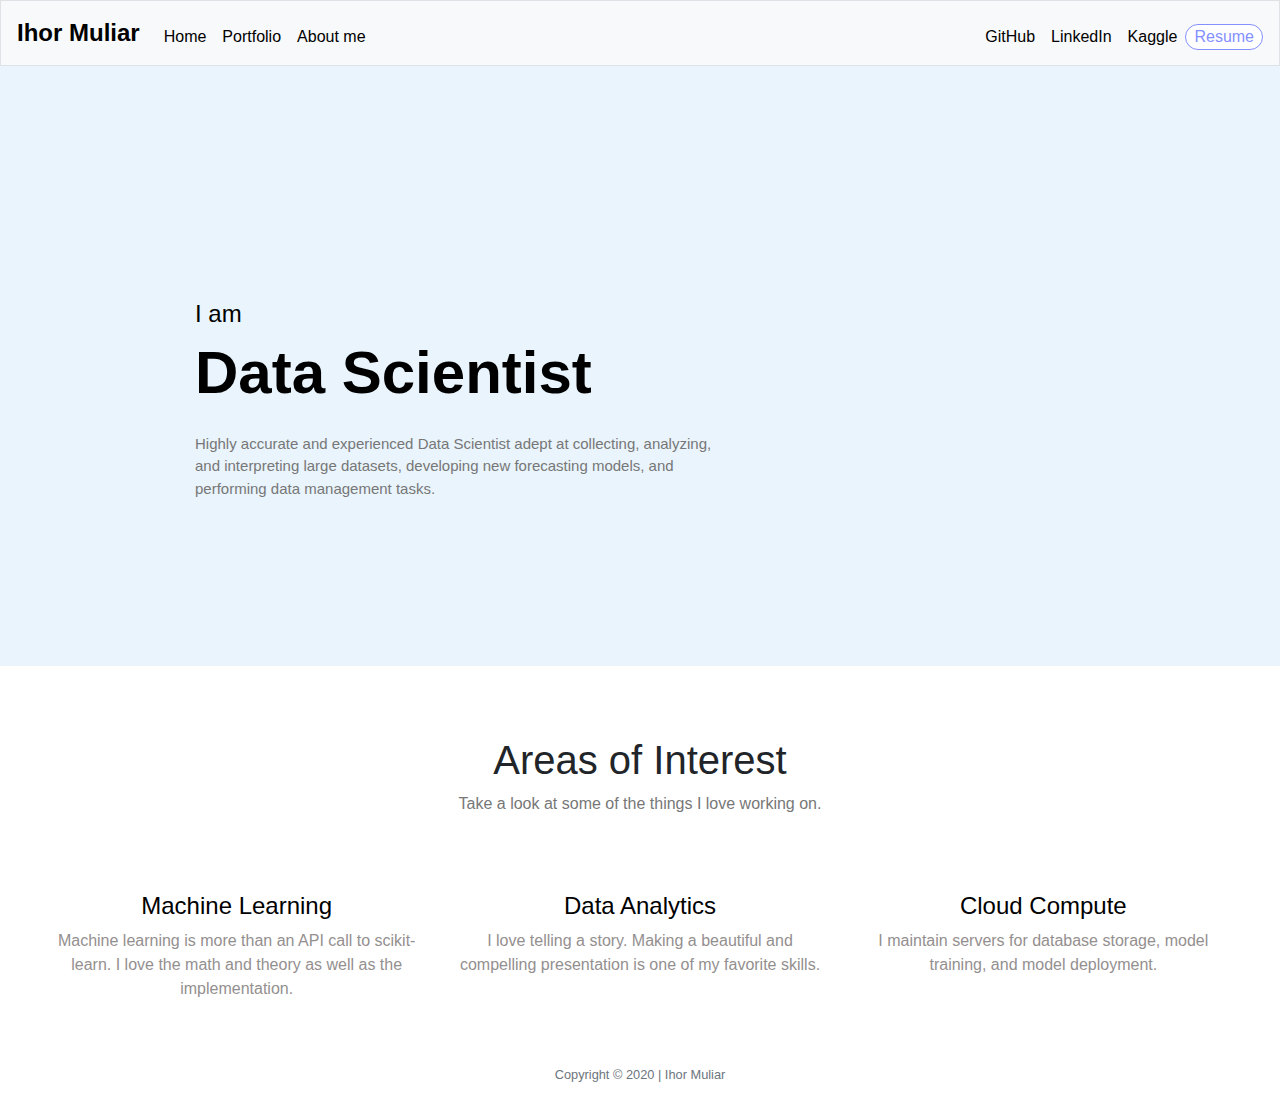
==== index.html @ 47b74f20 "Fixed some bugs" ====
<!doctype html>
<html lang="en">
<head>
    <!-- Required meta tags -->
    <meta charset="utf-8">
    <meta name="viewport" content="width=device-width, initial-scale=1, shrink-to-fit=no">

    <!-- Bootstrap CSS -->
    <link rel="stylesheet" href="https://stackpath.bootstrapcdn.com/bootstrap/4.4.1/css/bootstrap.min.css" integrity="sha384-Vkoo8x4CGsO3+Hhxv8T/Q5PaXtkKtu6ug5TOeNV6gBiFeWPGFN9MuhOf23Q9Ifjh" crossorigin="anonymous">

    <!-- This is your own CSS style sheet -->
    <link href="assets/css/main.css" rel="stylesheet">

    <title>Ihor Muliar</title>
    <link rel="icon" href="/assets/images/favicon.ico" type="image/x-icon">
    <link rel="shortcut icon" href="/assets/images/favicon.ico" type="image/x-icon">
</head>
<body>
    <nav class="navbar navbar-expand-lg border bg-light navbar-light sticky-top" id="navbar">
        <a class="navbar-brand" id="index-navbarbrand" href="/index.html">Ihor Muliar</a>

        <button class="navbar-toggler" type="button" data-toggle="collapse" data-target="#navbarNav" aria-controls="navbarNav" aria-expanded="false" aria-label="Toggle navigation">
            <span class="navbar-toggler-icon"></span>
        </button>

        <div class="collapse navbar-collapse" id="navbarNav">
            <ul class="navbar-nav mr-auto mt-2">
                <li class="nav-item">
                    <a class="nav-link" id="index-nav-link" href="/index.html">Home <span class="sr-only">(current)</span></a>
                </li>
                <li class="nav-item">
                    <a class="nav-link" id="index-nav-link" href="/portfolio.html">Portfolio</a>
                </li>
                <li class="nav-item">
                    <a class="nav-link" id="index-nav-link" href="/about.html">About me</a>
                </li>
            </ul>

            <ul class="navbar-nav ml-auto mt-2">
                <li class="nav-item active">
                    <a target="_blank" id="index-nav-link" class="nav-link" href="https://github.com/IhorMuliar">GitHub</a>
                </li>
                <li class="nav-item active">
                    <a target="_blank" id="index-nav-link" class="nav-link" href="https://www.linkedin.com/in/ihor-muliar/">LinkedIn</a>
                </li>
                <li class="nav-item active">
                    <a target="_blank" id="index-nav-link" class="nav-link" href="https://www.kaggle.com/ihormuliar">Kaggle</a>
                </li>
                <div class="nav-item active">
                    <a href="/assets/files/CV_Junior_Data_Scientist_Ihor_Muliar_2021-конвертирован.pdf" class="genric-btn primary-border circle" target="_blank">Resume</a>
                </div>
            </ul>
        </div>
    </nav>

    <main class="container p-0">
        <section class="title-color" id="index-title">
            <div class="title-container">
                <div class="row title-text">
                    <div class="col-12 col-sm-9 col-md-7 col-lg-6 additional-margin">
                        <div class="title-description">
                            <h4>I am</h4> 
                            <h1 class="mb-4 mt-0" style="font-weight: 650; font-size:60px;">Data Scientist</h1>
                            <p style="color: #777777;">Highly accurate and experienced Data Scientist adept at collecting, analyzing, and interpreting large datasets, developing new forecasting models, and performing data management tasks.</p>
                        </div>
                    </div>
                </div>
            </div>
        </section>

        <section class="home-content section-gap">
            <div class="container p-0">
                <div class="row d-flex justify-content-center">
                    <div class="menu-content col-lg-7">
                        <div class="title text-center">
                            <h1 class="mb-10">Areas of Interest</h1>
                            <p style="color: #777777">Take a look at some of the things I love working on.</p>
                        </div>
                    </div>
                </div>
                <div class="row services-row justify-content-center">
                    <div class="row">
                        <div class="col-lg-4 col-md-6">
							<div class="single-services">
								<span class="lnr lnr-graduation-hat"></span>
								<a><h4>Machine Learning</h4></a>
								<p>
									Machine learning is more than an API call to scikit-learn. I love the math and theory as well as the implementation.
								</p>
							</div>
						</div>
                        <div class="col-lg-4 col-md-6">
							<div class="single-services">
								<span class="lnr lnr-chart-bars"></span>
								<a><h4>Data Analytics</h4></a>
								<p>
									I love telling a story. Making a beautiful and compelling presentation is one of my favorite skills.
								</p>
							</div>
						</div>
                        <div class="col-lg-4 col-md-6">
                            <div class="single-services">
                                <a><h4>Cloud Compute</h4></a>
                                <p>I maintain servers for database storage, model training, and model deployment.</p>
                            </div>
                        </div>
                </div>
            </div>
        </section>
    </main>

    <footer class="small text-center text-muted mt-5">
        <p class="copyright">Copyright &copy; 2020 | Ihor Muliar</p>
    </footer>

    <!-- Optional JavaScript -->
    <script src="assets/js/script.js"></script>

    <!-- jQuery first, then Popper.js, then Bootstrap JS -->
    <script src="https://code.jquery.com/jquery-3.4.1.slim.min.js" integrity="sha384-J6qa4849blE2+poT4WnyKhv5vZF5SrPo0iEjwBvKU7imGFAV0wwj1yYfoRSJoZ+n" crossorigin="anonymous"></script>
    <script src="https://cdn.jsdelivr.net/npm/popper.js@1.16.0/dist/umd/popper.min.js" integrity="sha384-Q6E9RHvbIyZFJoft+2mJbHaEWldlvI9IOYy5n3zV9zzTtmI3UksdQRVvoxMfooAo" crossorigin="anonymous"></script>
    <script src="https://stackpath.bootstrapcdn.com/bootstrap/4.4.1/js/bootstrap.min.js" integrity="sha384-wfSDF2E50Y2D1uUdj0O3uMBJnjuUD4Ih7YwaYd1iqfktj0Uod8GCExl3Og8ifwB6" crossorigin="anonymous"></script>
</body>
</html>
---- assets/css/main.css ----
body {
    margin: 0;
    font-family: -apple-system,BlinkMacSystemFont,"Segoe UI",Roboto,"Helvetica Neue",Arial,"Noto Sans",sans-serif,"Apple Color Emoji","Segoe UI Emoji","Segoe UI Symbol","Noto Color Emoji";
    font-size: 1rem;
    font-weight: 400;
    line-height: 1.5;
    color: #212529;
    text-align: left;
    background-color: #fff;
}

.container {
    min-height: 100%;
    min-width: 100%;
}

/* Nav Bar */
.navbar-light .navbar-toggler {
    color: rgba(0,0,0,.5);
    border-color: rgba(0,0,0,.1);
}

.navbar-toggler {
    padding: .25rem .75rem;
    font-size: 1.25rem;
    line-height: 1;
    background-color: transparent;
    border: 1px solid transparent;
    border-radius: .25rem;
}

.navbar-toggler-icon {
    display: inline-block;
    width: 1.5em;
    height: 1.5em;
    vertical-align: middle;
    content: "";
    background: no-repeat center center;
    background-size: 100% 100%;
}


.navbar-toggler-icon {
    background-image: url("/assets/images/navbaricon.png");
}


.bg-light {
    background-color: #f8f9fa!important;
}

.navbar-brand {
    font-size: x-large;
    font-weight: bold;
}

#index-nav-link, #index-navbarbrand {
    color: black;
}

#index-nav-link:hover {
    color: #7fb3e0;
}

.genric-btn {
    margin-top: 6.5px;
    padding: 8px;  
    line-height: 8px;
    display: inline-block;
    text-decoration: none;
    text-align: center;
    -webkit-transition: all 0.3s ease 0s;
    -moz-transition: all 0.3s ease 0s;
    -o-transition: all 0.3s ease 0s;
    transition: all 0.3s ease 0s;
}

.genric-btn.primary-border:hover {
    color: #fff !important;
    background: #8490ff;
    border: 1px solid transparent;
    text-decoration: none;
}

.genric-btn.primary-border {
    color: #8490ff;
    border: 1px solid #8490ff;
    background: #fff;
}

.genric-btn.circle {
    border-radius: 20px;
}

/*Main Title */
#index-title {
    background-color: #e9f4fc;
    /* background-color: #FFFFFF; */
}

.title-color {
    position: relative;
    z-index: 1;
    display: block;
}

.title-color {
    position: relative;
    height: 600px;
}

.title-container {
    padding-left: 180px;
    position: absolute;
    bottom: 150px;
    width: 100%;
}

.title-text {
    color: black;
    font-size: 25px;
    font-weight: bold;
    margin: 0;
}

.title-description {
    font-size: 15px;
    font-weight: normal;
}

@media (max-width: 480px) {
    .title-container {
      padding: 0 20px 0 20px;
      margin:0;
    }
}

@media (max-width: 780px) {
    .title-container {
      padding: 0 10px 0 10px;
      margin:0;
    }
}

@media (min-width: 1300px) {
    .title-text
    {
        font-size: 28px;
    }

    .title-description
    {
        font-size: 18px;
    }
}


/* Main areas */
.home-content {
    margin-top: 70px;
}
.services-row {
    margin: 30px 50px 30px 50px;
}

.single-services {
    text-align: center;
    margin-top: 30px;
}

.single-services a {
    -webkit-transition: all 0.3s ease 0s;
    -moz-transition: all 0.3s ease 0s;
    -o-transition: all 0.3s ease 0s;
    transition: all 0.3s ease 0s;
}

.single-services a:hover {
    color: #8490ff;
    text-decoration: none;
}

.single-services a {
    color: black;
}

.single-services p {
    color: rgb(148, 143, 143);
}


/* portfolio page */
.post-title a {
    color: black;
    font-weight: 700;
    font-size: 24px;
}

.post-preview p {
    color: #777777;
    font-size: 16px;
}

.portfolio-photo {
    width: 150px;
    height: 150px;
}

.sample-text-area {
    padding: 80px 0 70px 0;
}

#index-portfolio-title  {
    background: -webkit-linear-gradient(0deg, #8490ff 0%, #62bdfc 100%);
    /* background-color: #FFFFFF; */
}

.portfolio-title-color {
    position: relative;
    z-index: 1;
    display: block;
}

.portfolio-title-color {
    position: relative;
    height: 600px;
}

.post-title a, .post-title a:focus, .post-title a:hover {
    text-decoration: none;
    outline: 0;
}

.post-title > a {
    font-size: 24px;
}

.post-title a {
    -webkit-transition: all 0.3s ease 0s;
    -moz-transition: all 0.3s ease 0s;
    -o-transition: all 0.3s ease 0s;
    transition: all 0.3s ease 0s;
}

.post-title a:hover {
    color: #8490ff;
    text-decoration: none;
}

.post-title a {
    color: black;
}

/* about page */

#index-about-title  {
    background: -webkit-linear-gradient(0deg, #8490ff 0%, #62bdfc 100%);
    /* background-color: #FFFFFF; */
}

.about-title-color {
    position: relative;
    z-index: 1;
    display: block;
}

.about-title-color {
    position: relative;
    height: 600px;
}
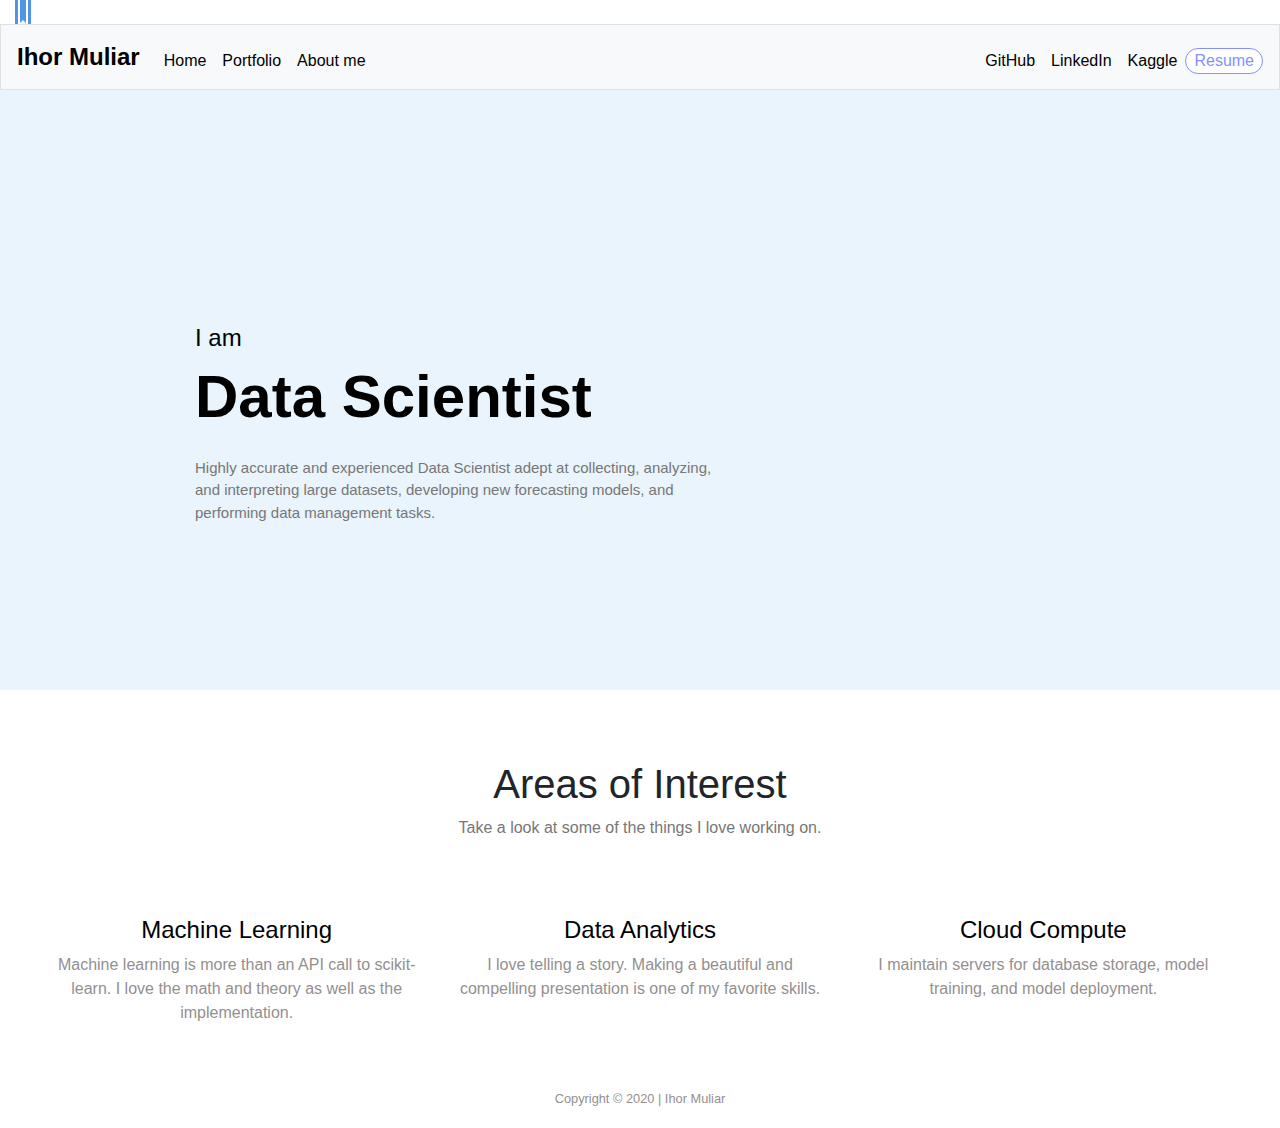
==== commit 9c000bf3: "Added loader" ====
--- a/index.html
+++ b/index.html
@@ -16,6 +16,10 @@
     <link rel="shortcut icon" href="/assets/images/favicon.ico" type="image/x-icon">
 </head>
 <body>
+    <div class="container">
+        <span class="loading loading--double-spin"></span>
+    </div>
+
     <nav class="navbar navbar-expand-lg border bg-light navbar-light sticky-top" id="navbar">
         <a class="navbar-brand" id="index-navbarbrand" href="/index.html">Ihor Muliar</a>
 
--- a/assets/css/main.css
+++ b/assets/css/main.css
@@ -1,3 +1,9 @@
+.loading--double-spin {
+    border: double 0.5rem;
+    border-color: #5094e3 #5094e3 #ffffff16;
+    animation: spin 1.2s infinite linear;
+}
+  
 body {
     margin: 0;
     font-family: -apple-system,BlinkMacSystemFont,"Segoe UI",Roboto,"Helvetica Neue",Arial,"Noto Sans",sans-serif,"Apple Color Emoji","Segoe UI Emoji","Segoe UI Symbol","Noto Color Emoji";
@@ -9,6 +15,9 @@
     background-color: #fff;
 }
 
+p {
+    color : rgb(148, 143, 143);
+}
 .container {
     min-height: 100%;
     min-width: 100%;
@@ -267,4 +276,333 @@
 .about-title-color {
     position: relative;
     height: 600px;
+}
+
+/* about page timeline */
+
+.content span {
+    color: black;
+}
+.content h5 {
+    text-align: center;
+}
+
+.timeline {
+    margin-top: 80px;
+}
+
+.timeline ul li {
+    background: #f9f9ff;
+    position: relative;
+    margin: 0 auto;
+    width: 2px;
+    padding-bottom: 40px;
+    list-style-type: none;
+  }
+  
+  .timeline ul li:last-child {
+    padding-bottom: 7px;
+  }
+  
+  .timeline ul li:before {
+    content: '';
+    background: #8490ff;
+    position: absolute;
+    left: 50%;
+    top: 40%;
+    transform: translateX(-50%);
+    -webkit-transform: translateX(-50%);
+    width: 20px;
+    height: 20px;
+    border: 5px solid #eee;
+    -webkit-border-radius: 50%;
+    -moz-border-radius: 50%;
+    border-radius: 50%;
+  }
+  
+  .timeline ul li .hidden {
+    opacity: 0;
+  }
+  
+  .timeline ul li .content {
+    background-color: white !important;
+    box-shadow: 0px 10px 27px 3px rgba(204, 204, 204, 0.2);
+    position: relative;
+    top: 7px;
+    width: 360px;
+    padding: 30px;
+  }
+  
+  .timeline b{
+    font-weight: 500;
+  }
+
+  .timeline p{
+    color: rgb(148, 143, 143);
+  }
+
+  .timeline ul li .content h4 {
+    padding-bottom: 10px;
+    text-align: center;
+  }
+  
+  .timeline ul li .content p {
+    text-align: center;
+    margin-bottom: 5px;
+  }
+  
+  .timeline ul li .content p b {
+    color: #222;
+  }
+  
+  .timeline ul li:nth-child(odd) .content {
+    left: 50px;
+  }
+  
+  .timeline ul li:nth-child(odd) .content:before {
+    left: -38px;
+  }
+  
+  .timeline ul li:nth-child(even) .content {
+    left: calc(-360px - 45px);
+  }
+  
+  .timeline ul li:nth-child(even) .content:before {
+    right: -38px;
+  }
+  
+  /* -------------------------
+     ----- Media Queries -----
+     ------------------------- */
+  @media screen and (max-width: 1020px) {
+    .timeline ul li .content {
+      width: 41vw;
+    }
+    .timeline ul li:nth-child(even) .content {
+      left: calc(-41vw - 45px);
+    }
+  }
+  
+  @media screen and (max-width: 700px) {
+    .timeline ul li {
+      margin-left: 20px;
+    }
+    .timeline ul li .content {
+      width: calc(100vw - 100px);
+    }
+    .timeline ul li .content h2 {
+      text-align: initial;
+    }
+    .timeline ul li:nth-child(even) .content {
+      left: 45px;
+    }
+    .timeline ul li:nth-child(even) .content:before {
+      left: -33px;
+    }
+  }
+  
+
+/* about page skills */
+
+hr {
+    display: block;
+    height: 1px;
+    border: 0;
+    border-top: 1px solid #ccc;
+    margin-top: 50px;
+}
+
+h2.about-header
+{
+    color: #33C6B8;
+}
+
+.about-row
+{
+    margin: 30px 70px 30px 70px;
+}
+
+@media screen and (max-width: 900px) {
+    .about-row{
+        margin: 30px 20px 30px 20px;
+    }
+}
+
+.row-legend
+{
+    margin: 20px 20px 0 20px;
+}
+
+.about-legend
+{
+    display: inline-block;
+    width: 20px;
+}
+
+.skill-cat
+{
+    margin-top: 20px;
+}
+
+.skill-bar
+{
+    position: relative;
+    height: 15px;
+    width: 100%;
+    background-image: linear-gradient(to bottom right, #CCCCCC, #FFFFFF);
+    border: 2px solid #ccc;
+    border-radius: 4px;
+    margin-bottom: 15px;
+}
+
+.skill-spec
+{
+    position: absolute;
+    height: 100%;
+    background-image: -webkit-linear-gradient(0deg, #8490ff 0%, #62bdfc 100%);;
+    /*background-color: #33C6B8;*/
+    border-radius: 3px;
+    z-index: 10;
+}
+
+.skill-bar .tooltiptext {
+    visibility: hidden;
+    width: 120px;
+    background-image: linear-gradient(to bottom right, #F8F8F8, #FFFFFF);
+    color: #000000;
+    text-align: center;
+    padding: 5px;
+    border-radius: 6px;
+    top: -38px;
+    right: 55%;
+    box-shadow: 2px 2px 5px 2px rgba(0,0,0,0.3);
+  
+    /* Position the tooltip text - see examples below! */
+    position: absolute;
+    z-index: 10;
+  }
+  
+  /* Show the tooltip text when you mouse over the tooltip container */
+  .skill-bar:hover .tooltiptext {
+    visibility: visible;
+  }
+  /* end of the text taken from w3schools*/
+  
+  footer
+  {
+      margin-top: 20px;
+  }
+  
+  .copyright
+  {
+      margin-top: 20px;
+      margin-bottom: 20px;
+  }
+  
+  .impressum
+  {
+      padding: 0 50px 0 50px;
+  }
+  
+  @media screen and (max-width: 600px) {
+      .impressum
+      {
+          padding: 30px;
+      }
+  }
+  
+  .source
+  {
+      font-style: italic;
+  }
+
+
+/* About page skills */
+
+hr {
+    display: block;
+    height: 1px;
+    border: 0;
+    border-top: 1px solid #ccc;
+    margin-top: 50px;
+}
+
+h2.about-header
+{
+    color: #33C6B8;
+}
+
+.about-row
+{
+    margin: 30px 70px 30px 70px;
+}
+
+@media screen and (max-width: 900px) {
+    .about-row{
+        margin: 30px 20px 30px 20px;
+    }
+}
+
+.row-legend
+{
+    margin: 20px 20px 0 20px;
+}
+
+.about-legend
+{
+    display: inline-block;
+    width: 20px;
+}
+
+.skill-cat
+{
+    margin-top: 20px;
+}
+
+.skill-bar
+{
+    position: relative;
+    height: 15px;
+    width: 100%;
+    background-image: linear-gradient(to bottom right, #CCCCCC, #FFFFFF);
+    border: 2px solid #ccc;
+    border-radius: 4px;
+    margin-bottom: 15px;
+}
+
+.skill-spec
+{
+    position: absolute;
+    height: 100%;
+    background-image: -webkit-linear-gradient(0deg, #8490ff 0%, #62bdfc 100%);;
+    /*background-color: #33C6B8;*/
+    border-radius: 3px;
+    z-index: 10;
+}
+
+/* Tooltip text */
+.skill-bar .tooltiptext {
+  visibility: hidden;
+  width: 120px;
+  background-image: linear-gradient(to bottom right, #F8F8F8, #FFFFFF);
+  color: #000000;
+  text-align: center;
+  padding: 5px;
+  border-radius: 6px;
+  top: -38px;
+  right: 55%;
+  box-shadow: 2px 2px 5px 2px rgba(0,0,0,0.3);
+
+  /* Position the tooltip text - see examples below! */
+  position: absolute;
+  z-index: 10;
+}
+
+/* Show the tooltip text when you mouse over the tooltip container */
+.skill-bar:hover .tooltiptext {
+  visibility: visible;
+}
+
+.skill-cat h5 {
+    font-weight: 600;
 }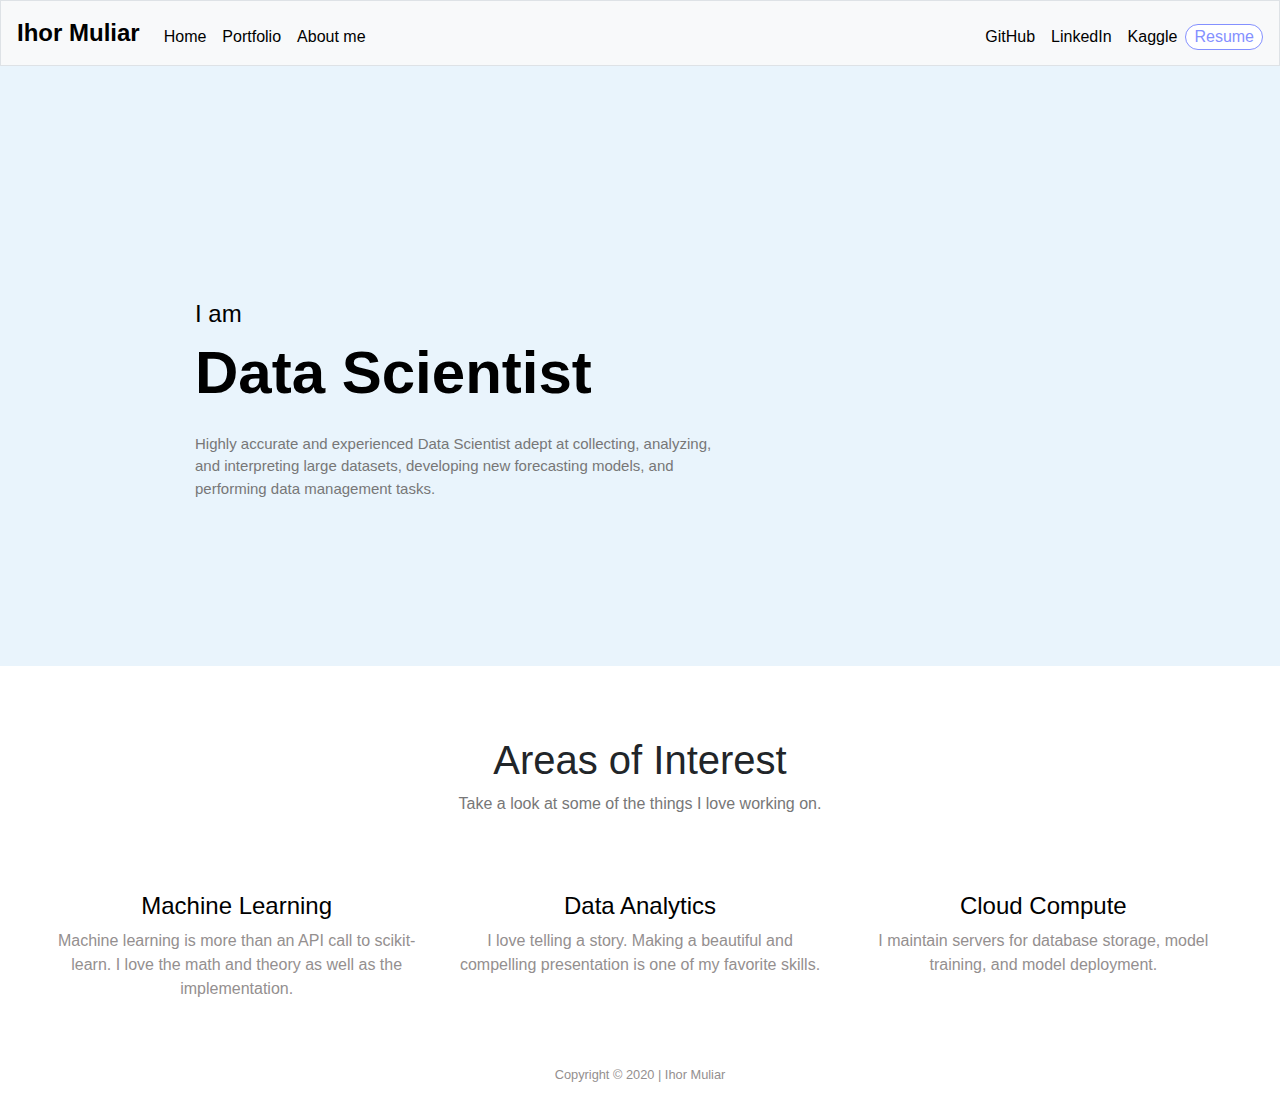
==== commit 6b90e98b: "Added https" ====
--- a/index.html
+++ b/index.html
@@ -16,10 +16,6 @@
     <link rel="shortcut icon" href="/assets/images/favicon.ico" type="image/x-icon">
 </head>
 <body>
-    <div class="container">
-        <span class="loading loading--double-spin"></span>
-    </div>
-
     <nav class="navbar navbar-expand-lg border bg-light navbar-light sticky-top" id="navbar">
         <a class="navbar-brand" id="index-navbarbrand" href="/index.html">Ihor Muliar</a>
 
@@ -30,13 +26,13 @@
         <div class="collapse navbar-collapse" id="navbarNav">
             <ul class="navbar-nav mr-auto mt-2">
                 <li class="nav-item">
-                    <a class="nav-link" id="index-nav-link" href="/index.html">Home <span class="sr-only">(current)</span></a>
+                    <a class="nav-link" id="index-nav-link" href="https://ihormuliar.tk/index.html">Home<span class="sr-only">(current)</span></a>
                 </li>
                 <li class="nav-item">
-                    <a class="nav-link" id="index-nav-link" href="/portfolio.html">Portfolio</a>
+                    <a class="nav-link" id="index-nav-link" href="https://ihormuliar.tk/portfolio.html">Portfolio</a>
                 </li>
                 <li class="nav-item">
-                    <a class="nav-link" id="index-nav-link" href="/about.html">About me</a>
+                    <a class="nav-link" id="index-nav-link" href="https://ihormuliar.tk/about.html">About me</a>
                 </li>
             </ul>
 
--- a/assets/css/main.css
+++ b/assets/css/main.css
@@ -385,7 +385,7 @@
   
   @media screen and (max-width: 700px) {
     .timeline ul li {
-      margin-left: 20px;
+      margin-left: 10px;
     }
     .timeline ul li .content {
       width: calc(100vw - 100px);
@@ -394,10 +394,10 @@
       text-align: initial;
     }
     .timeline ul li:nth-child(even) .content {
-      left: 45px;
+      left: 25px;
     }
     .timeline ul li:nth-child(even) .content:before {
-      left: -33px;
+      left: -5px;
     }
   }
   
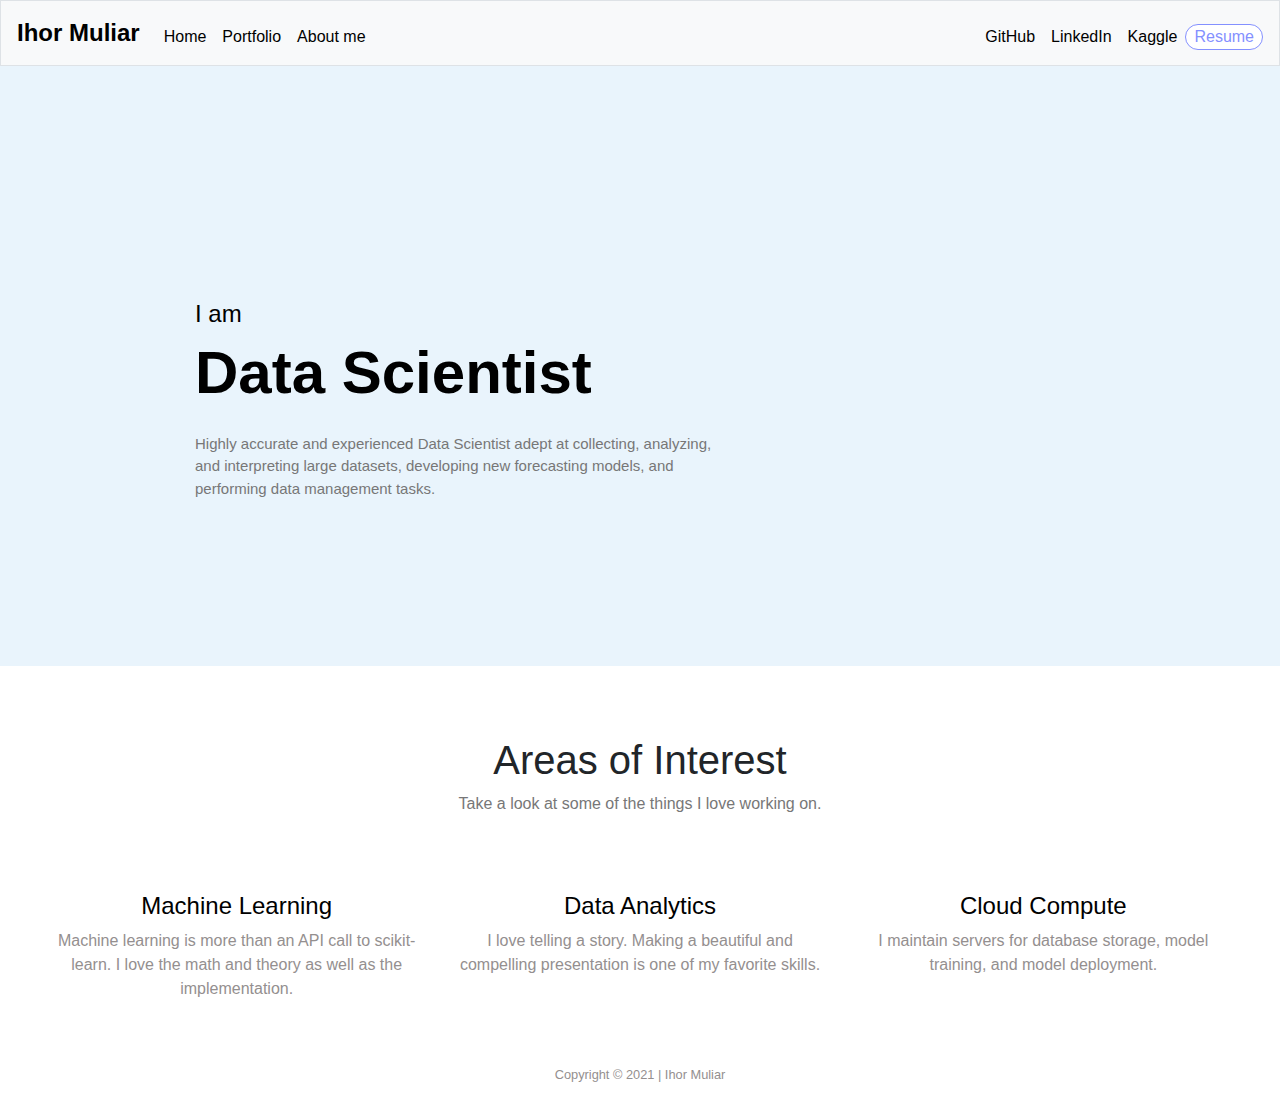
==== commit 3b11f2fd: "Changed footer" ====
--- a/index.html
+++ b/index.html
@@ -8,7 +8,7 @@
     <!-- Bootstrap CSS -->
     <link rel="stylesheet" href="https://stackpath.bootstrapcdn.com/bootstrap/4.4.1/css/bootstrap.min.css" integrity="sha384-Vkoo8x4CGsO3+Hhxv8T/Q5PaXtkKtu6ug5TOeNV6gBiFeWPGFN9MuhOf23Q9Ifjh" crossorigin="anonymous">
 
-    <!-- This is your own CSS style sheet -->
+    <!-- This is my own CSS style sheet -->
     <link href="assets/css/main.css" rel="stylesheet">
 
     <title>Ihor Muliar</title>
@@ -17,7 +17,7 @@
 </head>
 <body>
     <nav class="navbar navbar-expand-lg border bg-light navbar-light sticky-top" id="navbar">
-        <a class="navbar-brand" id="index-navbarbrand" href="/index.html">Ihor Muliar</a>
+        <a class="navbar-brand" id="index-navbarbrand" href="https://ihormuliar.tk/index.html">Ihor Muliar</a>
 
         <button class="navbar-toggler" type="button" data-toggle="collapse" data-target="#navbarNav" aria-controls="navbarNav" aria-expanded="false" aria-label="Toggle navigation">
             <span class="navbar-toggler-icon"></span>
@@ -47,7 +47,7 @@
                     <a target="_blank" id="index-nav-link" class="nav-link" href="https://www.kaggle.com/ihormuliar">Kaggle</a>
                 </li>
                 <div class="nav-item active">
-                    <a href="/assets/files/CV_Junior_Data_Scientist_Ihor_Muliar_2021-конвертирован.pdf" class="genric-btn primary-border circle" target="_blank">Resume</a>
+                    <a href="https://ihormuliar.tk/assets/files/CV_Junior_Data_Scientist_Ihor_Muliar_2021.pdf" class="genric-btn primary-border circle" target="_blank">Resume</a>
                 </div>
             </ul>
         </div>
@@ -110,7 +110,7 @@
     </main>
 
     <footer class="small text-center text-muted mt-5">
-        <p class="copyright">Copyright &copy; 2020 | Ihor Muliar</p>
+        <p class="copyright">Copyright &copy; 2021 | Ihor Muliar</p>
     </footer>
 
     <!-- Optional JavaScript -->
